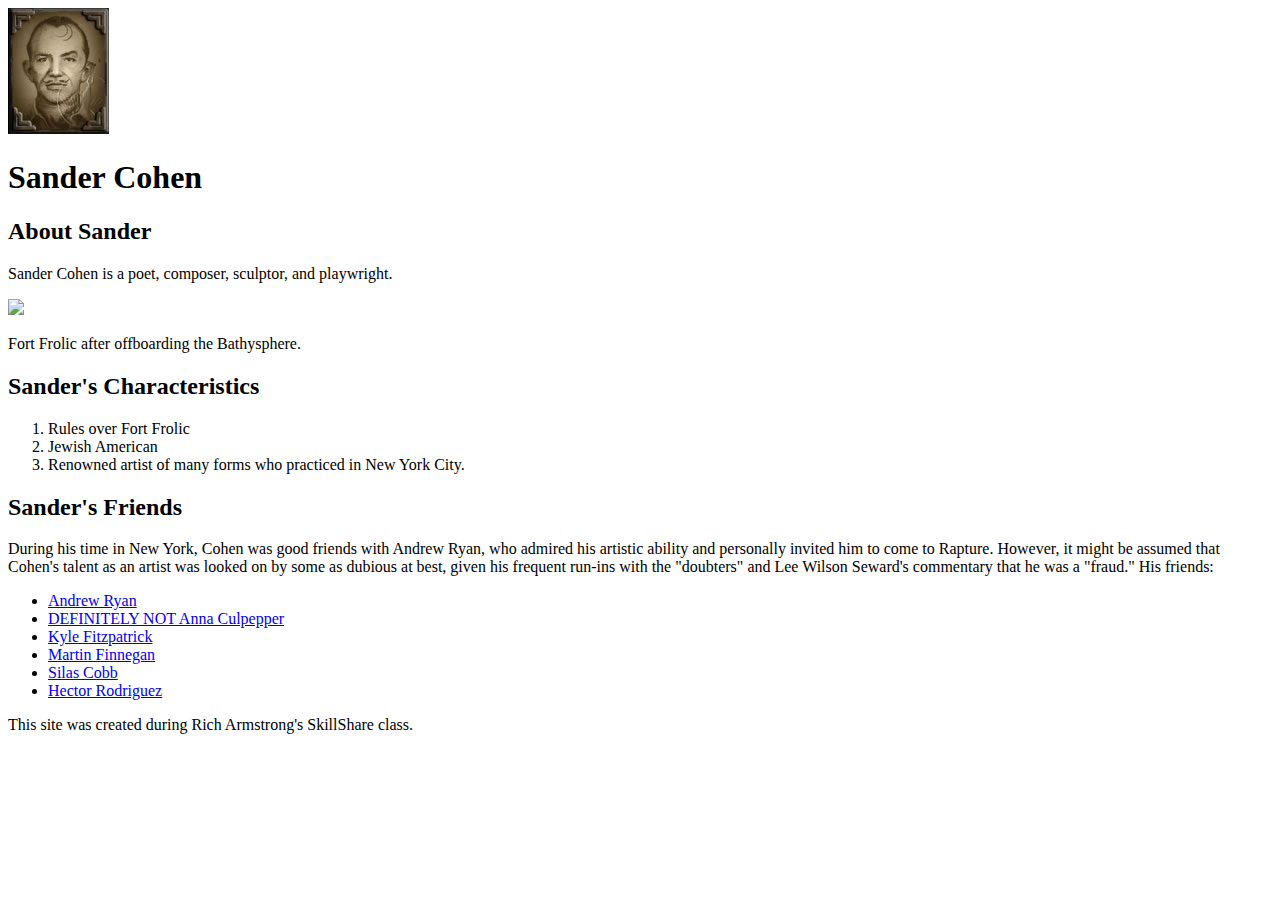
==== index.html @ a7a4cdd8 "Index HTML" ====
<!DOCTYPE html>
<html>
<head>
	<title>Sander Cohen</title>
	<link rel="icon" href="img/Sander_CohenHQ.jpg">
</head>
<body>
<!-- header element -->
<header>
	<img src="img/Sander_CohenHQ.jpg">
	<h1>Sander Cohen</h1>
</header>

<!-- main element -->
<main>
	<h2>About Sander</h2>
	<p>Sander Cohen is a poet, composer, sculptor, and playwright.</p>
	<img src="img/FortFrolic.png">
	<p>Fort Frolic after offboarding the Bathysphere.</p>
	
	<!-- Characteristics -->
	<h2>Sander's Characteristics</h2>
	<ol>
		<li>Rules over Fort Frolic</li>
		<li>Jewish American</li>
		<li>Renowned artist of many forms who practiced in New York City.</li>
	</ol>

	<!-- Friends -->
	<h2>Sander's Friends</h2>
	<p>During his time in New York, Cohen was good friends with Andrew Ryan, who admired his artistic ability and personally invited him to come to Rapture. However, it might be assumed that Cohen's talent as an artist was looked on by some as dubious at best, given his frequent run-ins with the "doubters" and Lee Wilson Seward's commentary that he was a "fraud." His friends:</p>
	<ul>
		<li><a target="_blank" href="https://bioshock.fandom.com/wiki/Andrew_Ryan">Andrew Ryan</li>
		<li><a target="_blank" href="https://bioshock.fandom.com/wiki/Anna_Culpepper">DEFINITELY NOT Anna Culpepper</li>
		<li><a target="_blank" href="https://bioshock.fandom.com/wiki/Kyle_Fitzpatrick">Kyle Fitzpatrick</li>
		<li><a target="_blank" href="https://bioshock.fandom.com/wiki/Martin_Finnegan">Martin Finnegan</li>
		<li><a target="_blank" href="https://bioshock.fandom.com/wiki/Silas_Cobb">Silas Cobb</li>
		<li><a target="_blank" href="https://bioshock.fandom.com/wiki/Hector_Rodriguez">Hector Rodriguez</a></li>
	</ul>
</main>

<!-- Footer elements -->
<footer>
	<p>This site was created during Rich Armstrong's SkillShare class.</p>
</footer>
</body>
</html>
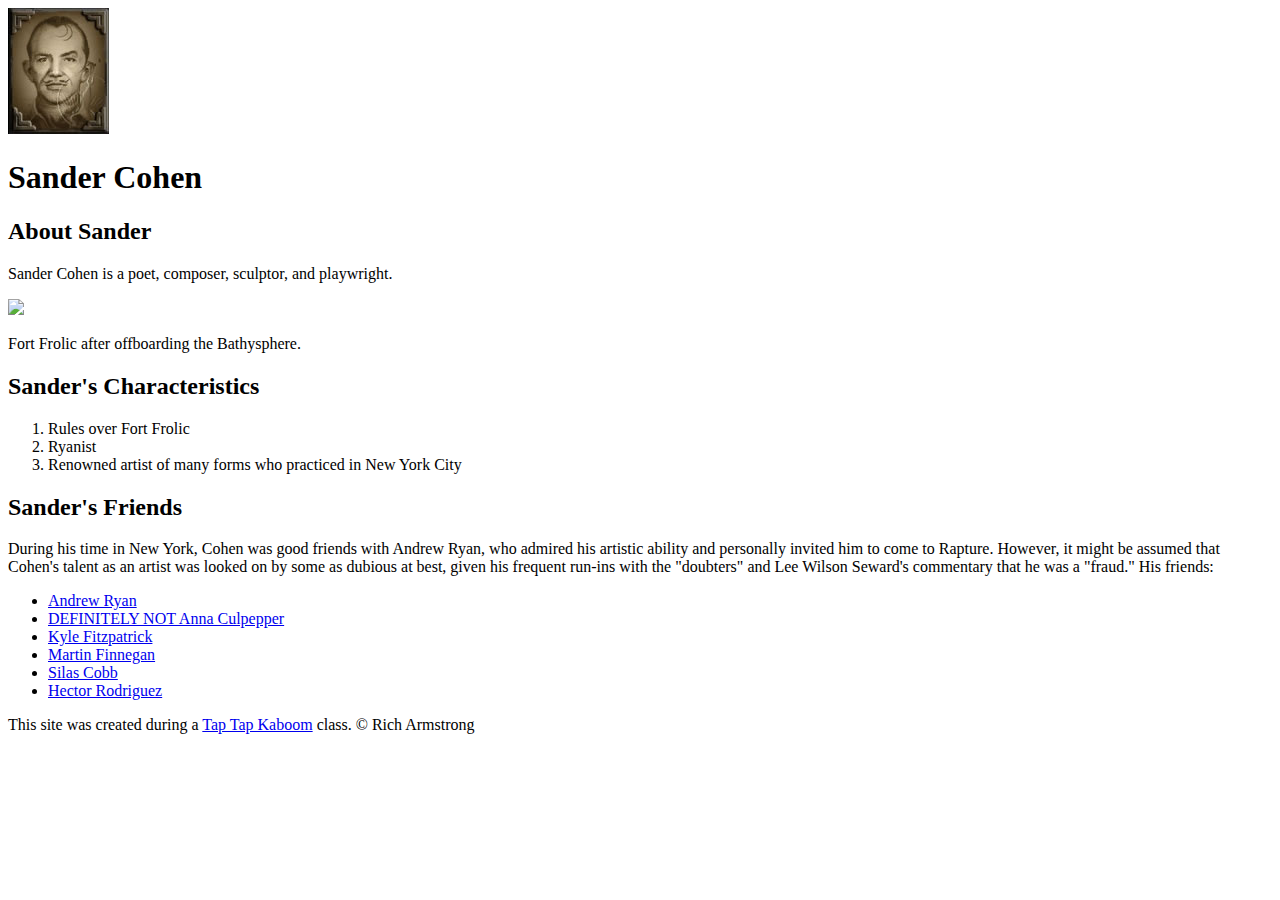
==== commit 238c72e8: "Updated about and footer" ====
--- a/index.html
+++ b/index.html
@@ -17,13 +17,13 @@
 	<p>Sander Cohen is a poet, composer, sculptor, and playwright.</p>
 	<img src="img/FortFrolic.png">
 	<p>Fort Frolic after offboarding the Bathysphere.</p>
-	
+	 
 	<!-- Characteristics -->
 	<h2>Sander's Characteristics</h2>
 	<ol>
 		<li>Rules over Fort Frolic</li>
-		<li>Jewish American</li>
-		<li>Renowned artist of many forms who practiced in New York City.</li>
+		<li>Ryanist</li>
+		<li>Renowned artist of many forms who practiced in New York City</li>
 	</ol>
 
 	<!-- Friends -->
@@ -41,7 +41,7 @@
 
 <!-- Footer elements -->
 <footer>
-	<p>This site was created during Rich Armstrong's SkillShare class.</p>
+	<p>This site was created during a <a target="_blank" href="https://taptapkaboom.com">Tap Tap Kaboom</a> class. &copy; Rich Armstrong</p>
 </footer>
 </body>
 </html>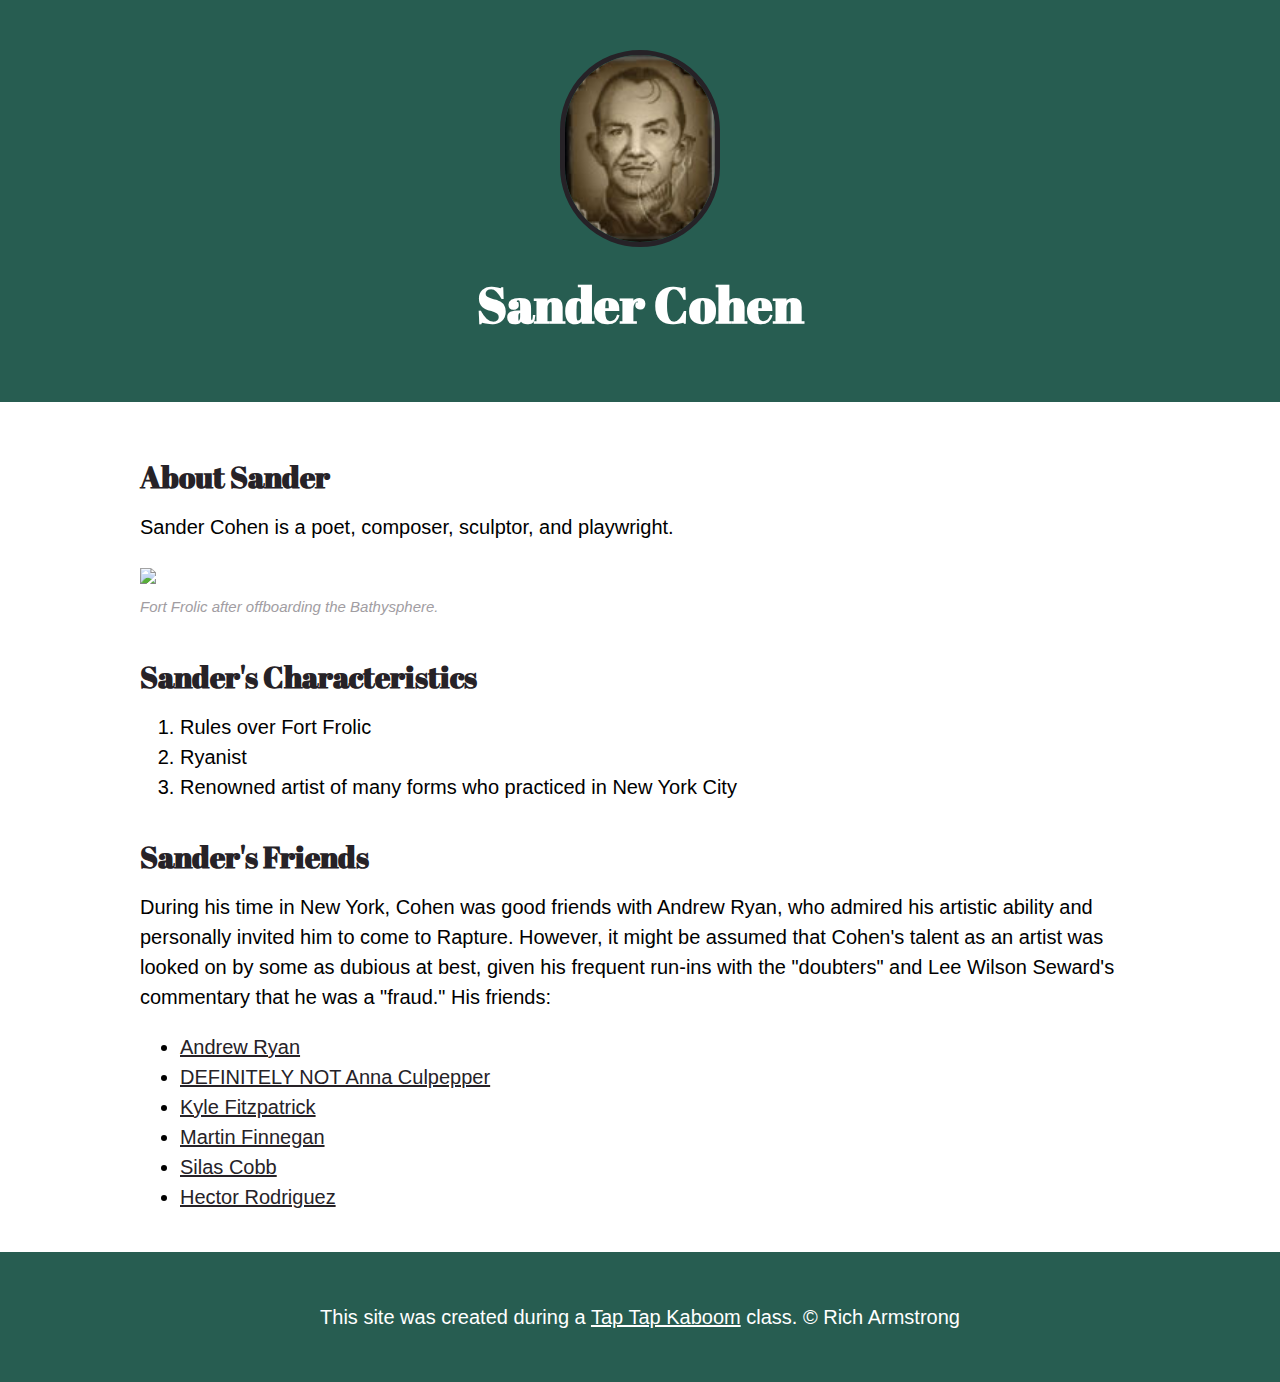
==== commit d1c49fb2: "wrote CSS" ====
--- a/index.html
+++ b/index.html
@@ -3,6 +3,8 @@
 <head>
 	<title>Sander Cohen</title>
 	<link rel="icon" href="img/Sander_CohenHQ.jpg">
+	<link href="https://fonts.googleapis.com/css2?family=Abril+Fatface&display=swap" rel="stylesheet">
+	<link rel="stylesheet" type="text/css" href="css/hero.css">
 </head>
 <body>
 <!-- header element -->
@@ -16,7 +18,7 @@
 	<h2>About Sander</h2>
 	<p>Sander Cohen is a poet, composer, sculptor, and playwright.</p>
 	<img src="img/FortFrolic.png">
-	<p>Fort Frolic after offboarding the Bathysphere.</p>
+	<p class="caption">Fort Frolic after offboarding the Bathysphere.</p>
 	 
 	<!-- Characteristics -->
 	<h2>Sander's Characteristics</h2>
--- a/css/hero.css
+++ b/css/hero.css
@@ -0,0 +1,81 @@
+body{
+	margin: 0;
+	font-family: Helvetica, Arial, sans-serif;
+	font-size: 20px;
+	line-height: 30px;
+}
+
+header{
+	background-color: #275D51;
+	text-align: center;
+	padding-top: 50px;
+	padding-bottom: 50px;
+}
+
+h1, h2{
+	font-family: 'Abril Fatface', cursive;
+}
+
+header h1{
+	color: white;
+	font-size: 50px;
+}
+
+header img{
+	border-radius: 300px;
+	width: 150px;
+	border: 5px solid #262227;
+
+}
+
+main{
+	max-width: 1000px;
+	margin: 0 auto;
+	padding: 20px;
+}
+
+main img{
+	max-width: 100%;
+	padding-bottom: 0;
+}
+
+h2{
+	font-size: 30px;
+	color: #262227;
+	margin: 40px 0 10px;
+}
+
+main a{
+	color: #262227;
+}
+
+main a:hover{
+	color: #CA65DF;
+}
+
+footer{
+	background-color: #275D51;
+	text-align: center;
+	color: white;
+	padding: 50px;
+}
+
+footer p{
+	margin: 0;
+}
+
+footer a{
+	color: white;
+}
+
+footer a:hover{
+	opacity: 50%;
+	background-color: transparent;
+}
+
+p.caption{
+	color: #A19DA2;
+	font-size: 15px;
+	font-style: italic;
+	margin-top: 0;
+}